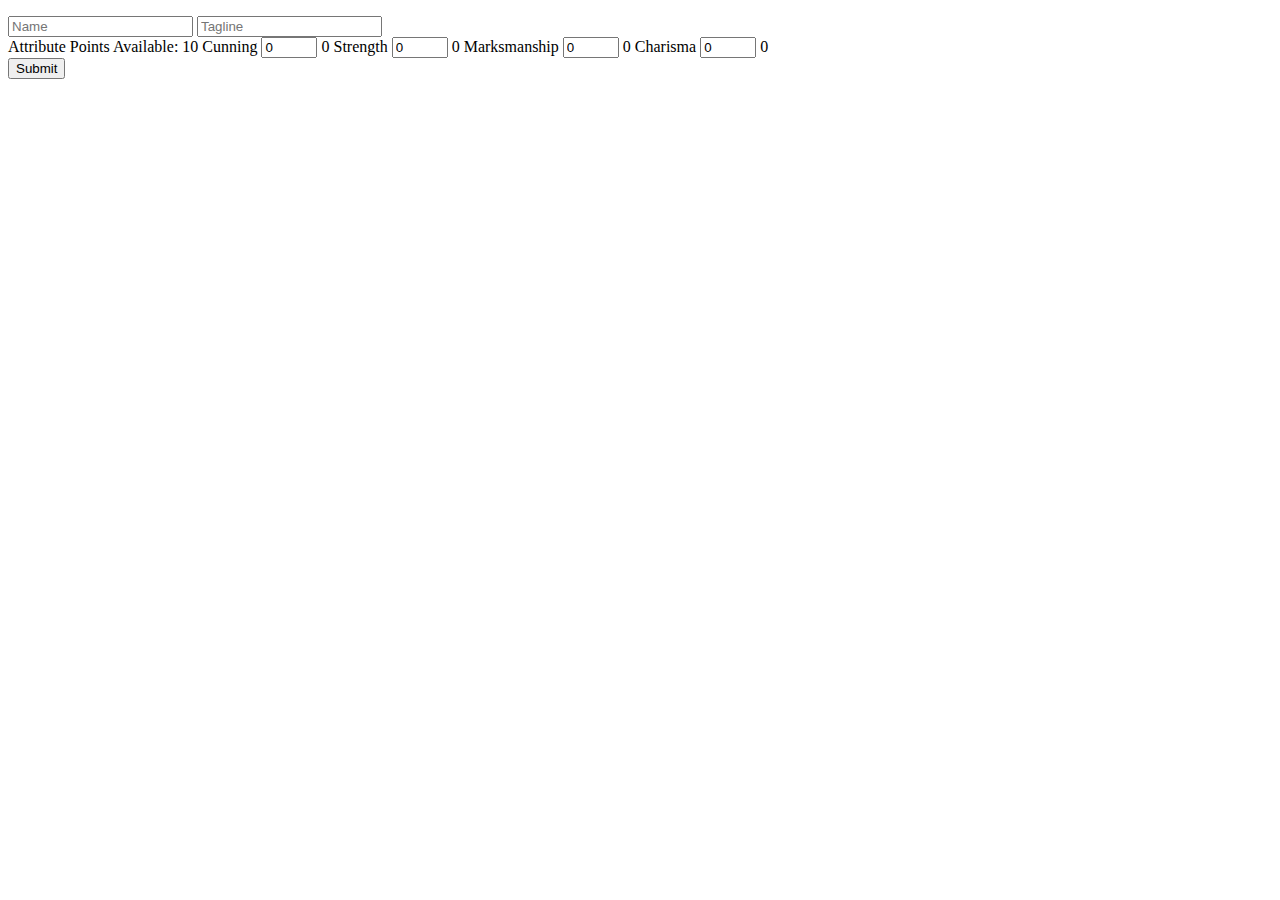
==== index.html @ 13b592a2 "fix merge conflict" ====
<!DOCTYPE html>
<html lang="en">

<head>
    <meta charset="UTF-8" />
    <meta name="viewport" content="width=device-width, initial-scale=1.0" />
    <meta http-equiv="X-UA-Compatible" content="ie=edge" />
    <link href="https://fonts.googleapis.com/css2?family=Titillium+Web:wght@300&display=swap" rel="stylesheet" />
    <link rel="stylesheet" href="./styles/main.css" />
    <title>Document</title>
</head>

<body>
    <main>
        <section id="description">
            <p></p>
        </section>
        <form>
            <label>
                <input type="text" name="name" placeholder="Name" required>
            </label>
            <label>
                <input type="text" name="tagline" placeholder="Tagline" required>
            </label>
            <div id="attribute-points">
                <label>
                    Attribute Points Available:
                    <span id="available-attribute-points"> 10 </span>
                </label>
                <label>
                    Cunning
                    <input type="number" class="slider-inputs" name="attributes" max="10" min="0" step="1" value="0">
                    <span id="cunning-point-value" class="input-span"> 0 </span>
                </label>
                <label>
                    Strength
                    <input type="number" class="slider-inputs" name="attributes" max="10" min="0" step="1" value="0">
                    <span id="strength-point-value" class="input-span"> 0 </span>
                </label>
                <label>
                    Marksmanship
                    <input type="number" class="slider-inputs" name="attributes" max="10" min="0" step="1" value="0">
                    <span id="marksmanship-point-value" class="input-span"> 0 </span>
                </label>
                <label>
                    Charisma
                    <input type="number" class="slider-inputs" name="attributes" max="10" min="0" step="1" value="0">
                    <span id="charisma-point-value" class="input-span"> 0 </span>
                </label>
            </div>
            <button id="submit"> Submit </button>
        </form>
    </main>


    <script type="module" src="app.js"></script>
</body>

</html>
---- styles/main.css ----
#main-canvas {
    width: 1200px;
    height: 900px;
    border: 1px solid black;
    border-radius: 5%;
    background: wheat;
    position: absolute;
    top: 50%;
    left: 50%;
    transform: translate(-50%, -50%);
}
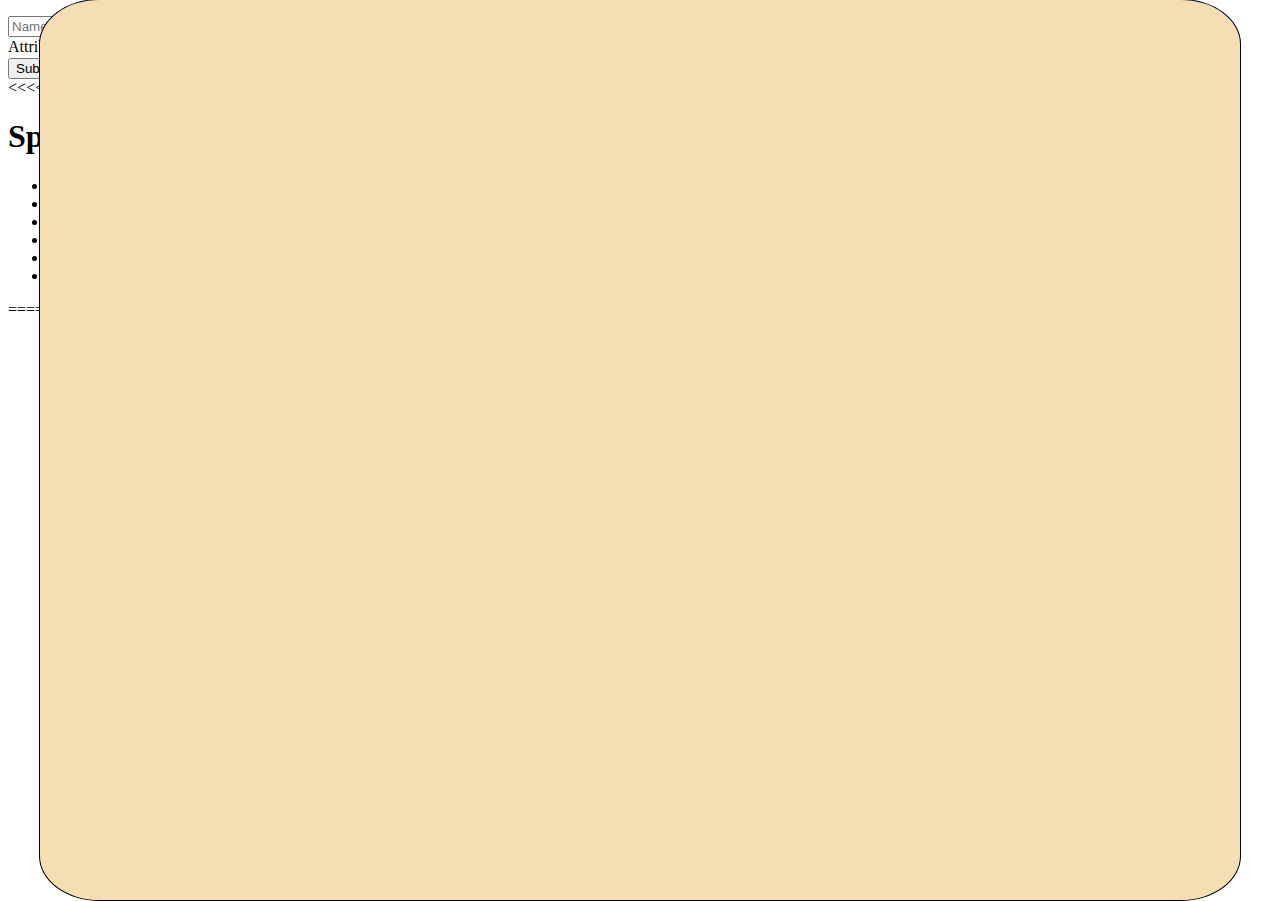
==== commit 32310e97: "Getting up-to-date" ====
--- a/index.html
+++ b/index.html
@@ -7,6 +7,10 @@
     <meta http-equiv="X-UA-Compatible" content="ie=edge" />
     <link href="https://fonts.googleapis.com/css2?family=Titillium+Web:wght@300&display=swap" rel="stylesheet" />
     <link rel="stylesheet" href="./styles/main.css" />
+
+    <!-- Google Fonts link  -->
+    <link rel="preconnect" href="https://fonts.gstatic.com">
+<link href="https://fonts.googleapis.com/css2?family=Orbitron:wght@400;500;600;700;800;900&family=Press+Start+2P&family=Zen+Dots&display=swap" rel="stylesheet">
     <title>Document</title>
 </head>
 
@@ -52,6 +56,30 @@
         </form>
     </main>
 
+<<<<<<< HEAD
+  <body>
+
+    <div class="game-title">
+      <h1>Space Cowboy Adventures</h1>
+    </div>
+
+    <ul class="stats" id="menuStats">
+      <li>HP: <span>100</span></li>
+      <li>EXP: <span>300</span></li>
+      <li>Etherium:<span>500</span></li>
+      <li>Age: <span>32</span></li>
+      <li>Morality: <span>Neutral</span></li>
+      <li>Charisma: <span>100</span></li>
+    </ul>
+
+    <div class="container">
+      <canvas id="main-canvas">
+        <div class="start-quest-area"></div>
+      </canvas>
+    </div>
+    
+=======
+>>>>>>> d4fb3438aa2fbdd1a7be7d2d95b2f953c148d2ee
 
     <script type="module" src="app.js"></script>
 </body>
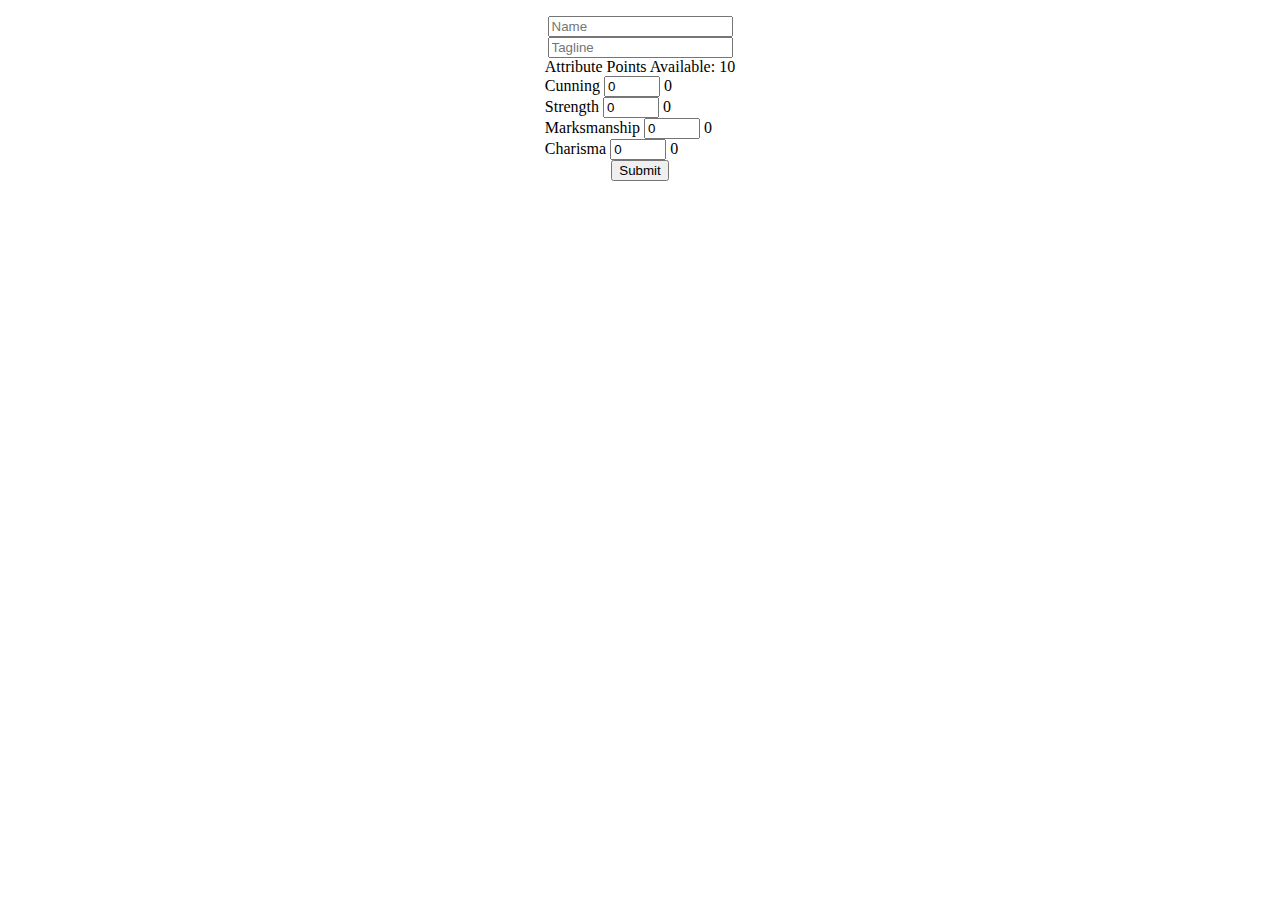
==== commit a1fb218b: "set changes" ====
--- a/index.html
+++ b/index.html
@@ -6,7 +6,7 @@
     <meta name="viewport" content="width=device-width, initial-scale=1.0" />
     <meta http-equiv="X-UA-Compatible" content="ie=edge" />
     <link href="https://fonts.googleapis.com/css2?family=Titillium+Web:wght@300&display=swap" rel="stylesheet" />
-    <link rel="stylesheet" href="./styles/main.css" />
+    <link rel="stylesheet" href="./styles/home.css" />
 
     <!-- Google Fonts link  -->
     <link rel="preconnect" href="https://fonts.gstatic.com">
@@ -56,30 +56,6 @@
         </form>
     </main>
 
-<<<<<<< HEAD
-  <body>
-
-    <div class="game-title">
-      <h1>Space Cowboy Adventures</h1>
-    </div>
-
-    <ul class="stats" id="menuStats">
-      <li>HP: <span>100</span></li>
-      <li>EXP: <span>300</span></li>
-      <li>Etherium:<span>500</span></li>
-      <li>Age: <span>32</span></li>
-      <li>Morality: <span>Neutral</span></li>
-      <li>Charisma: <span>100</span></li>
-    </ul>
-
-    <div class="container">
-      <canvas id="main-canvas">
-        <div class="start-quest-area"></div>
-      </canvas>
-    </div>
-    
-=======
->>>>>>> d4fb3438aa2fbdd1a7be7d2d95b2f953c148d2ee
 
     <script type="module" src="app.js"></script>
 </body>
--- a/styles/home.css
+++ b/styles/home.css
@@ -0,0 +1,10 @@
+form {
+    display: flex;
+    flex-direction: column;
+    align-items: center;
+}
+
+#attribute-points {
+    display: flex;
+    flex-direction: column;
+}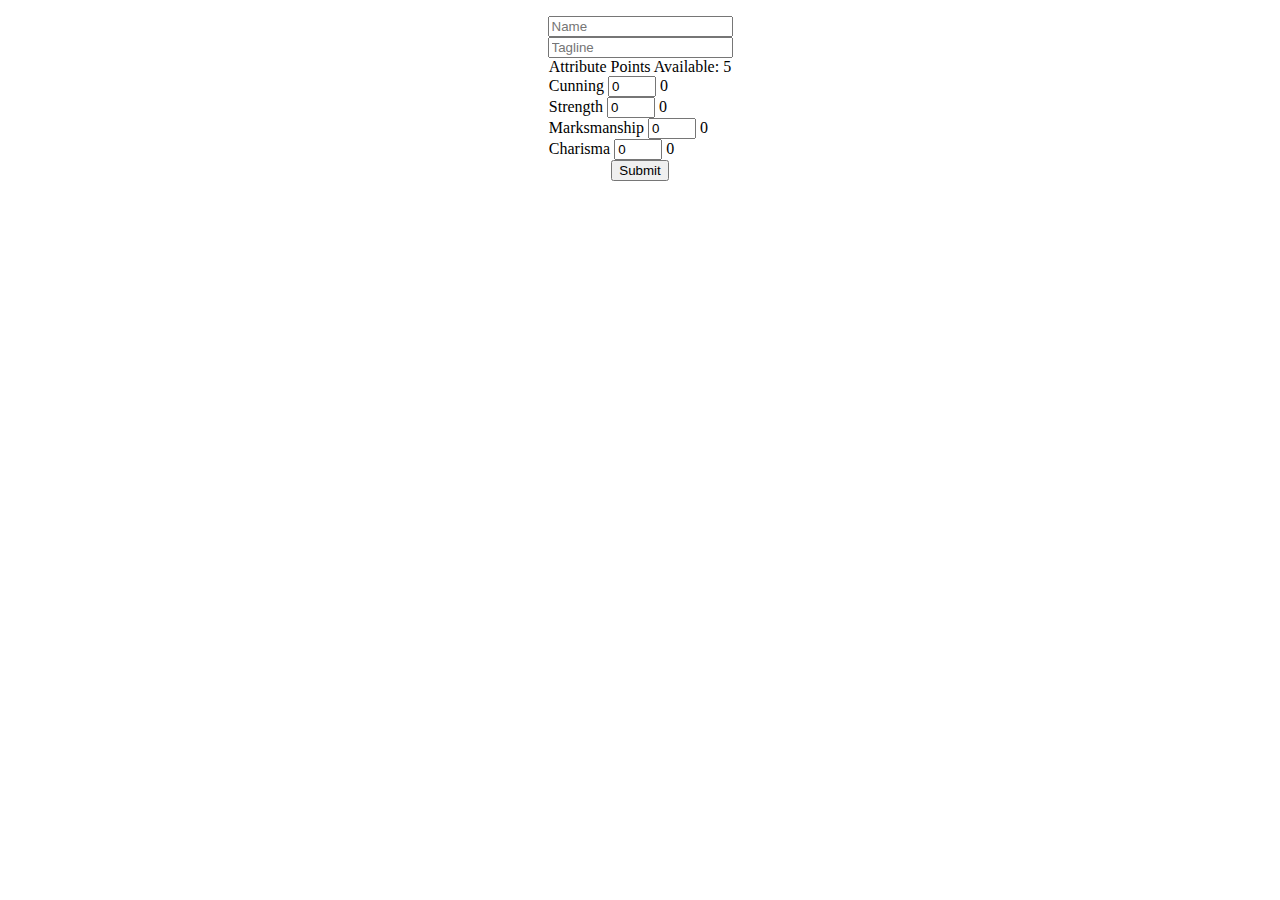
==== commit adbacc9a: "fixed attribute point distribution" ====
--- a/index.html
+++ b/index.html
@@ -29,26 +29,26 @@
             <div id="attribute-points">
                 <label>
                     Attribute Points Available:
-                    <span id="available-attribute-points"> 10 </span>
+                    <span id="available-attribute-points"> 5 </span>
                 </label>
                 <label>
                     Cunning
-                    <input type="number" class="slider-inputs" name="attributes" max="10" min="0" step="1" value="0">
+                    <input type="number" class="slider-inputs" name="attributes" max="5" min="0" step="1" value="0">
                     <span id="cunning-point-value" class="input-span"> 0 </span>
                 </label>
                 <label>
                     Strength
-                    <input type="number" class="slider-inputs" name="attributes" max="10" min="0" step="1" value="0">
+                    <input type="number" class="slider-inputs" name="attributes" max="5" min="0" step="1" value="0">
                     <span id="strength-point-value" class="input-span"> 0 </span>
                 </label>
                 <label>
                     Marksmanship
-                    <input type="number" class="slider-inputs" name="attributes" max="10" min="0" step="1" value="0">
+                    <input type="number" class="slider-inputs" name="attributes" max="5" min="0" step="1" value="0">
                     <span id="marksmanship-point-value" class="input-span"> 0 </span>
                 </label>
                 <label>
                     Charisma
-                    <input type="number" class="slider-inputs" name="attributes" max="10" min="0" step="1" value="0">
+                    <input type="number" class="slider-inputs" name="attributes" max="5" min="0" step="1" value="0">
                     <span id="charisma-point-value" class="input-span"> 0 </span>
                 </label>
             </div>
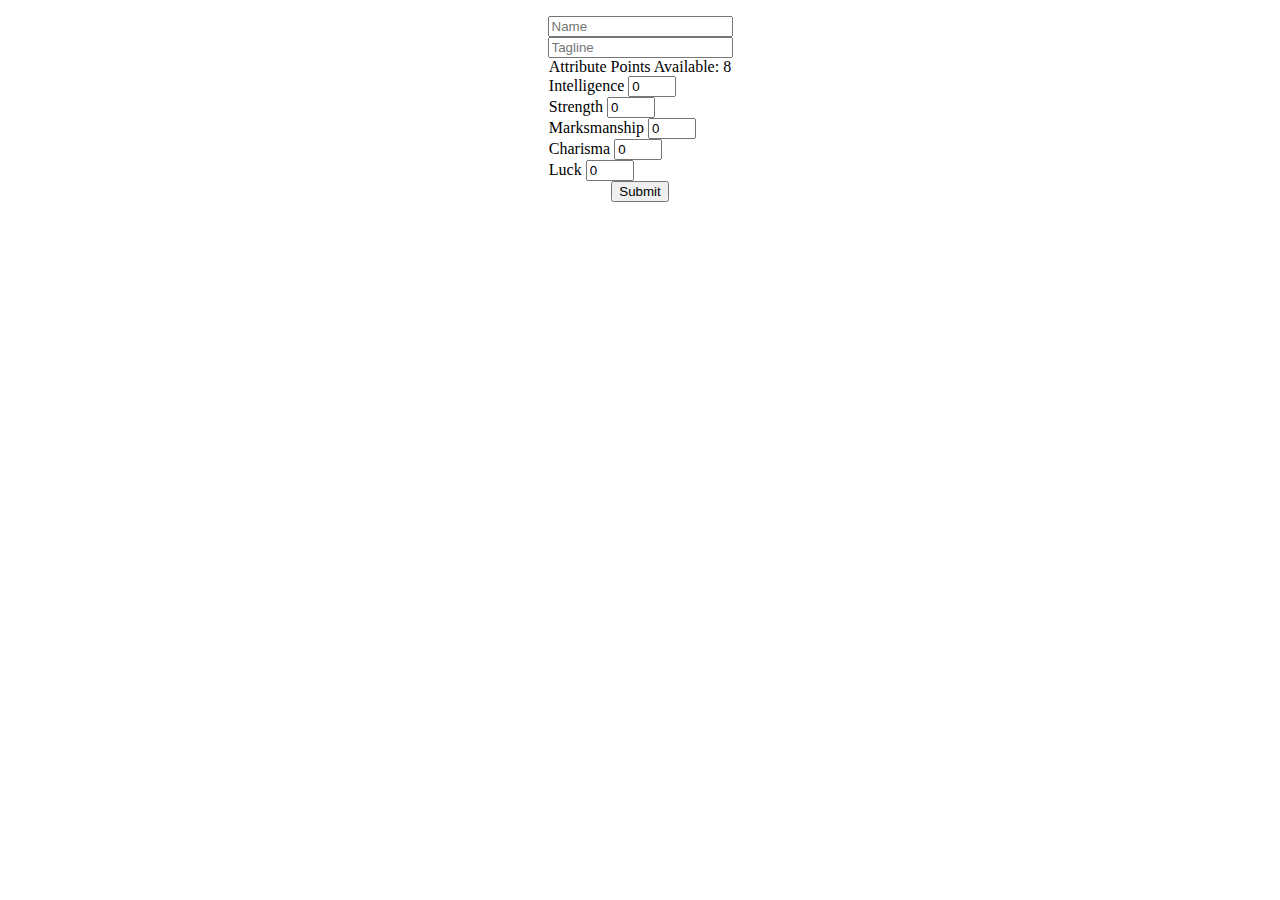
==== commit a4372cd9: "form submission in progress" ====
--- a/index.html
+++ b/index.html
@@ -10,7 +10,7 @@
 
     <!-- Google Fonts link  -->
     <link rel="preconnect" href="https://fonts.gstatic.com">
-<link href="https://fonts.googleapis.com/css2?family=Orbitron:wght@400;500;600;700;800;900&family=Press+Start+2P&family=Zen+Dots&display=swap" rel="stylesheet">
+<link href="https://fonts.googleapis.com/css2?family=Orbitron:wght@400;800;600;700;800;900&family=Press+Start+2P&family=Zen+Dots&display=swap" rel="stylesheet">
     <title>Document</title>
 </head>
 
@@ -29,27 +29,27 @@
             <div id="attribute-points">
                 <label>
                     Attribute Points Available:
-                    <span id="available-attribute-points"> 5 </span>
+                    <span id="available-attribute-points"> 8 </span>
                 </label>
                 <label>
-                    Cunning
-                    <input type="number" class="slider-inputs" name="attributes" max="5" min="0" step="1" value="0">
-                    <span id="cunning-point-value" class="input-span"> 0 </span>
+                    Intelligence
+                    <input type="number" class="attribute-inputs" name="attributes" max="8" min="0" step="1" value="0">
                 </label>
                 <label>
                     Strength
-                    <input type="number" class="slider-inputs" name="attributes" max="5" min="0" step="1" value="0">
-                    <span id="strength-point-value" class="input-span"> 0 </span>
+                    <input type="number" class="attribute-inputs" name="attributes" max="8" min="0" step="1" value="0">
                 </label>
                 <label>
                     Marksmanship
-                    <input type="number" class="slider-inputs" name="attributes" max="5" min="0" step="1" value="0">
-                    <span id="marksmanship-point-value" class="input-span"> 0 </span>
+                    <input type="number" class="attribute-inputs" name="attributes" max="8" min="0" step="1" value="0">
                 </label>
                 <label>
                     Charisma
-                    <input type="number" class="slider-inputs" name="attributes" max="5" min="0" step="1" value="0">
-                    <span id="charisma-point-value" class="input-span"> 0 </span>
+                    <input type="number" class="attribute-inputs" name="attributes" max="8" min="0" step="1" value="0">
+                </label>
+                <label>
+                    Luck
+                    <input type="number" class="attribute-inputs" name="attributes" max="8" min="0" step="1" value="0">
                 </label>
             </div>
             <button id="submit"> Submit </button>
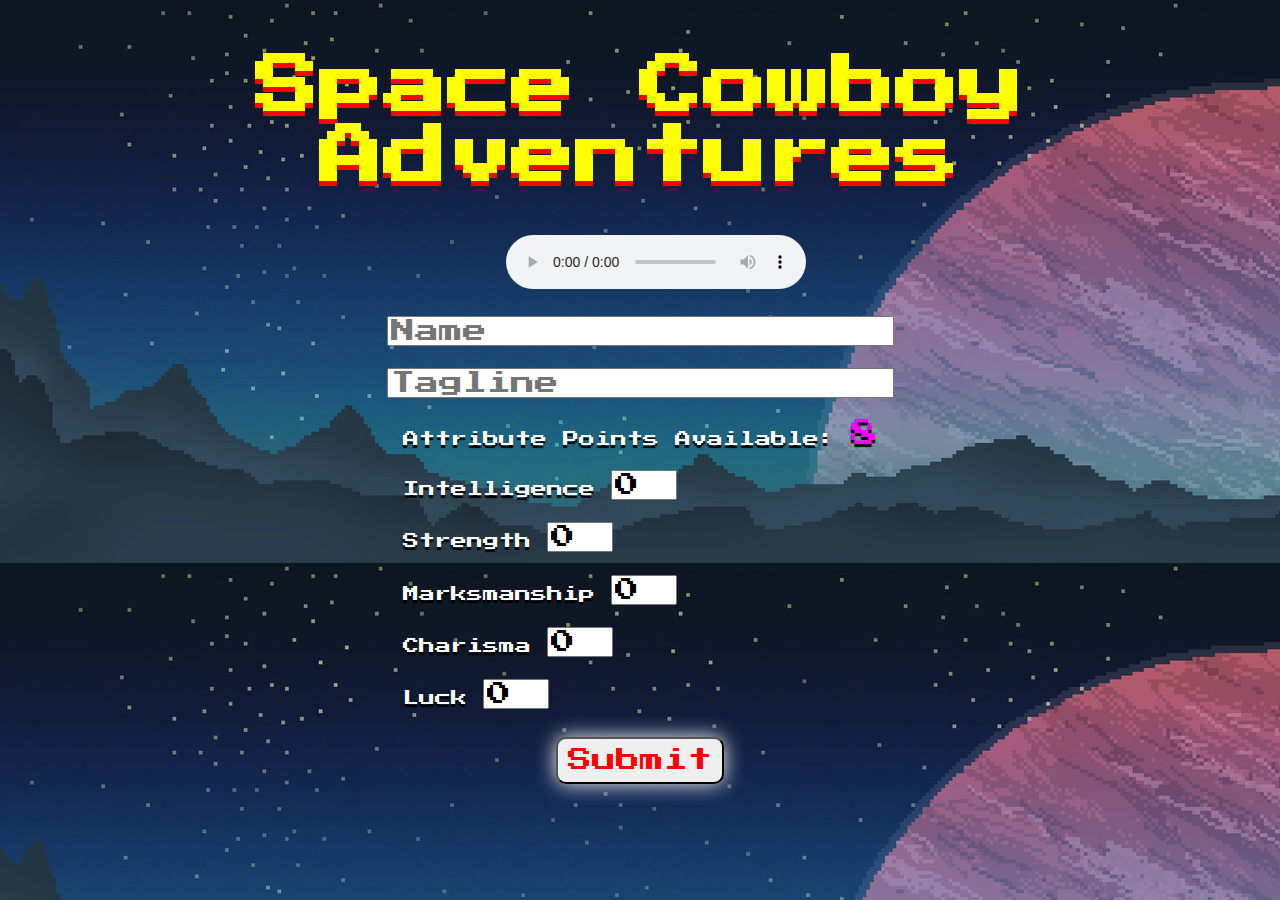
==== commit a8f5bfc7: "Added style to form page. Added an intro page after attributes page. Fixed map collision issue" ====
--- a/index.html
+++ b/index.html
@@ -10,12 +10,17 @@
 
     <!-- Google Fonts link  -->
     <link rel="preconnect" href="https://fonts.gstatic.com">
-<link href="https://fonts.googleapis.com/css2?family=Orbitron:wght@400;800;600;700;800;900&family=Press+Start+2P&family=Zen+Dots&display=swap" rel="stylesheet">
-    <title>Document</title>
+    <link href="https://fonts.googleapis.com/css2?family=Orbitron:wght@400;500;600;700;800;900&family=Press+Start+2P&family=Zen+Dots&display=swap" rel="stylesheet">
+    <title>Space</title>
 </head>
 
 <body>
+    <h1>Space Cowboy Adventures</h1>
+    <audio autoplay controls>
+        <source src="./assets/AdventureQuestMainTheme.wav">
+    </audio>
     <main>
+        
         <section id="description">
             <p></p>
         </section>
@@ -33,23 +38,23 @@
                 </label>
                 <label>
                     Intelligence
-                    <input type="number" class="attribute-inputs" name="attributes" max="8" min="0" step="1" value="0">
+                    <input type="number" class="attribute-inputs" name="intelligence" max="8" min="0" step="1" value="0">
                 </label>
                 <label>
                     Strength
-                    <input type="number" class="attribute-inputs" name="attributes" max="8" min="0" step="1" value="0">
+                    <input type="number" class="attribute-inputs" name="strength" max="8" min="0" step="1" value="0">
                 </label>
                 <label>
                     Marksmanship
-                    <input type="number" class="attribute-inputs" name="attributes" max="8" min="0" step="1" value="0">
+                    <input type="number" class="attribute-inputs" name="marksmanship" max="8" min="0" step="1" value="0">
                 </label>
                 <label>
                     Charisma
-                    <input type="number" class="attribute-inputs" name="attributes" max="8" min="0" step="1" value="0">
+                    <input type="number" class="attribute-inputs" name="charisma" max="8" min="0" step="1" value="0">
                 </label>
                 <label>
                     Luck
-                    <input type="number" class="attribute-inputs" name="attributes" max="8" min="0" step="1" value="0">
+                    <input type="number" class="attribute-inputs" name="luck" max="8" min="0" step="1" value="0">
                 </label>
             </div>
             <button id="submit"> Submit </button>
--- a/styles/home.css
+++ b/styles/home.css
@@ -1,10 +1,69 @@
-form {
+body {
+    color: white;
+    font-family: 'Press Start 2P', cursive;
+    background-image: url(../assets/planet_1_BIG.jpg);
     display: flex;
     flex-direction: column;
     align-items: center;
 }
 
+audio {
+    margin-left: 2rem;
+}
+
+h1 {
+    color: yellow;
+    text-align: center;
+    font-size: 4rem;
+    text-shadow: 0px 5px 0px red;
+    line-height: 1.1;
+}
+
+form {
+    display: flex;
+    flex-direction: column;
+    align-items: center;
+    
+}
+
+label {
+    margin: 0.7rem;
+    text-shadow: 0px 3px 1px black;
+}
+
+input {
+    outline: none;
+}
+input[name] {
+    font-size: 1.5rem;
+    font-family: 'Press Start 2P', cursive;
+}
+
+button {
+    font-family: 'Press Start 2P', cursive;
+    padding: 0.6rem;
+    font-size: 1.5rem;
+    margin-top: 1rem;
+    color: red;
+    border-radius: 10px;
+    outline: none;
+    box-shadow: 0px 0px 20px 0px whitesmoke;
+    transition: all ease-in-out 0.2s;
+    margin-bottom: 1rem;
+    cursor: pointer;
+}
+
+button:hover {
+    background-color: red;
+    color: white;
+}
+
 #attribute-points {
     display: flex;
     flex-direction: column;
+}
+
+#available-attribute-points {
+    font-size: 1.7rem;
+    color: magenta;
 }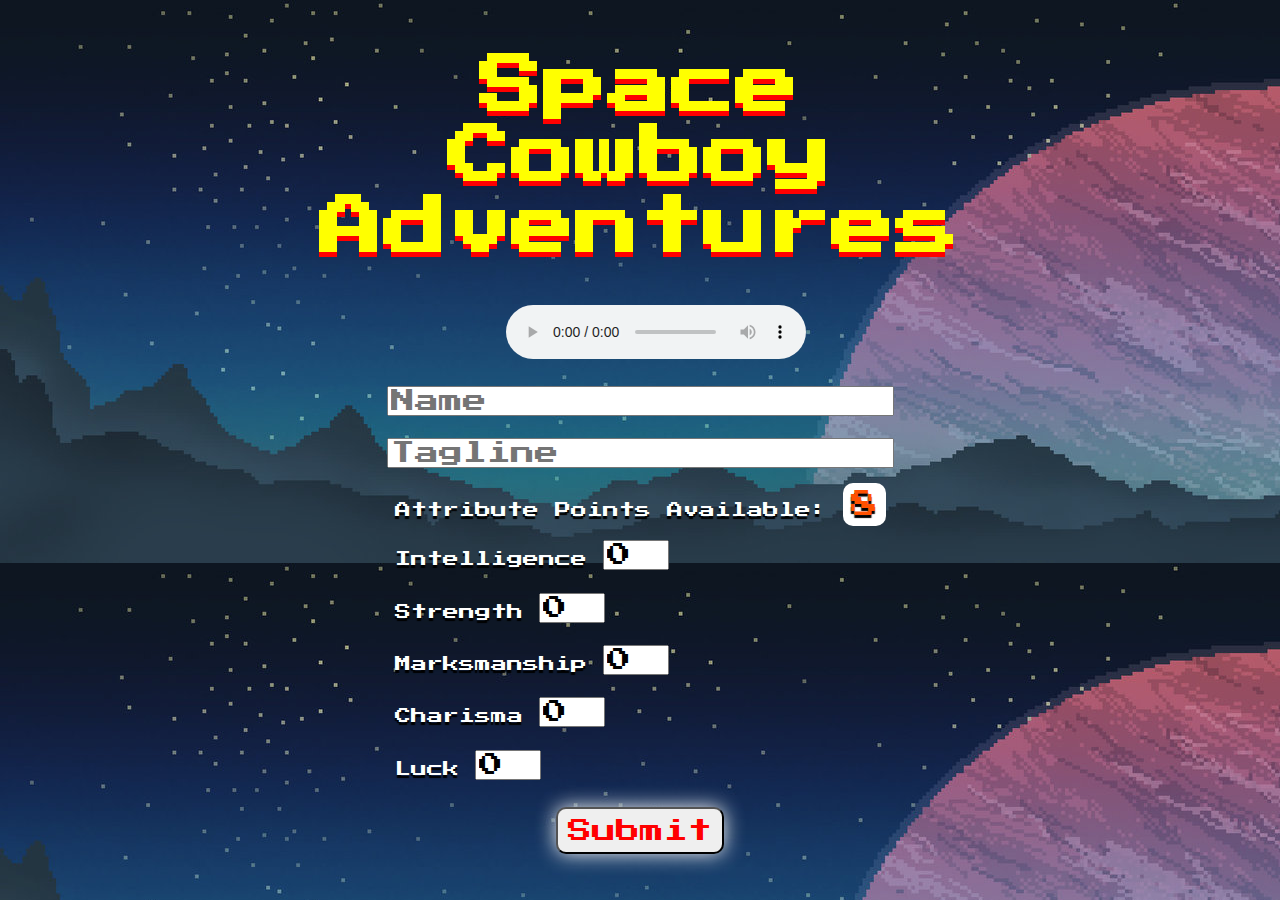
==== commit 8e15dce6: "Added styling to results page and dead page. Added song to map page." ====
--- a/index.html
+++ b/index.html
@@ -5,7 +5,6 @@
     <meta charset="UTF-8" />
     <meta name="viewport" content="width=device-width, initial-scale=1.0" />
     <meta http-equiv="X-UA-Compatible" content="ie=edge" />
-    <link href="https://fonts.googleapis.com/css2?family=Titillium+Web:wght@300&display=swap" rel="stylesheet" />
     <link rel="stylesheet" href="./styles/home.css" />
 
     <!-- Google Fonts link  -->
--- a/styles/home.css
+++ b/styles/home.css
@@ -17,6 +17,7 @@
     font-size: 4rem;
     text-shadow: 0px 5px 0px red;
     line-height: 1.1;
+    width: 60%;
 }
 
 form {
@@ -65,5 +66,8 @@
 
 #available-attribute-points {
     font-size: 1.7rem;
-    color: magenta;
+    color: rgb(255, 81, 0);
+    background-color: white;
+    padding: 0.5rem;
+    border-radius: 10px;
 }